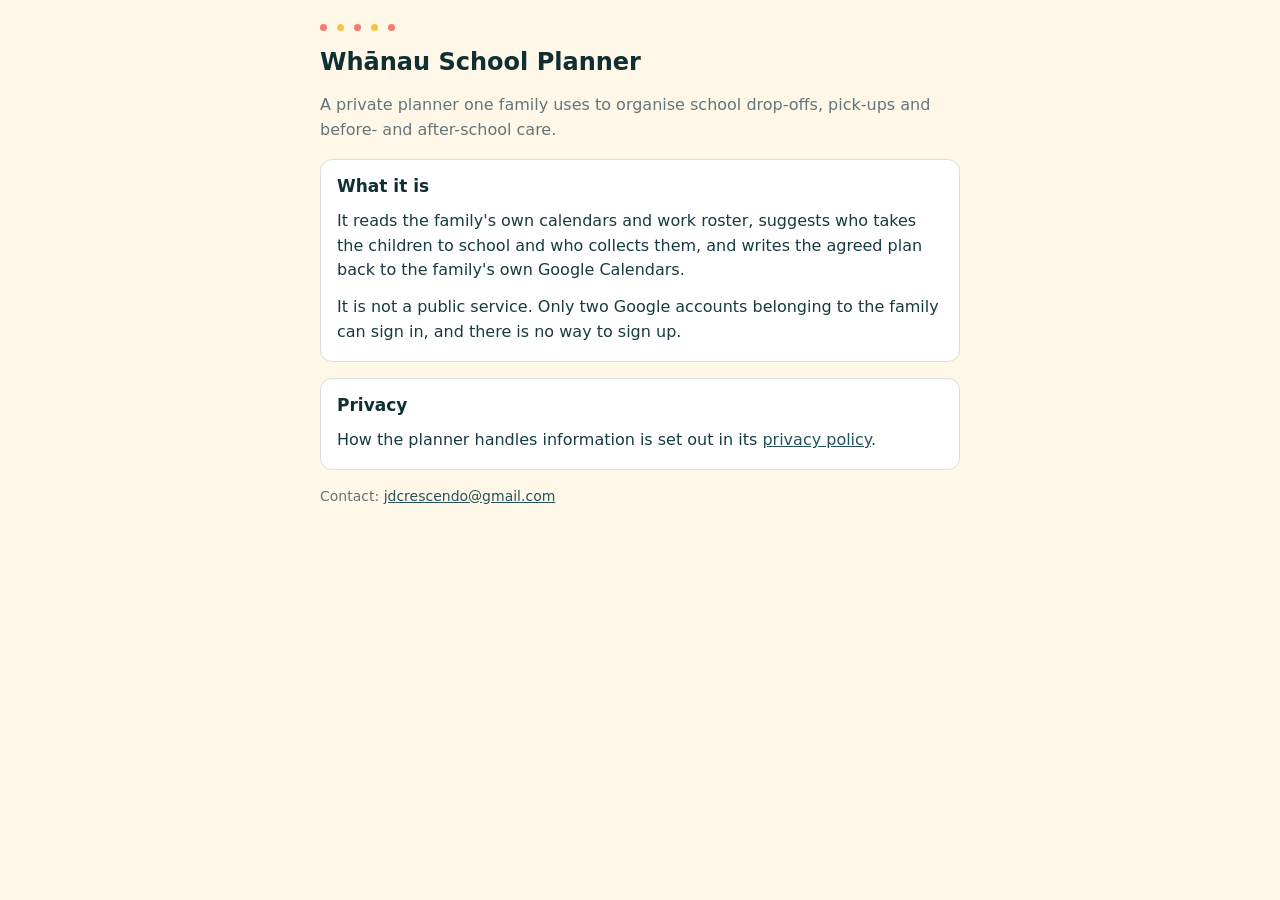
==== index.html @ e77e09dc "Home page and privacy policy for the Whānau School Planner Co-Authored-By: Claude Opus 5 <noreply@an" ====
<!doctype html>
<html lang="en-NZ">
<head>
<meta charset="utf-8">
<meta name="viewport" content="width=device-width, initial-scale=1">
<title>Whānau School Planner</title>
<meta name="description" content="A private planner used by one family to organise school drop-offs and pick-ups.">
<link rel="stylesheet" href="style.css">
</head>
<body>
<main class="page">
  <div class="dots" aria-hidden="true"><span></span><span></span><span></span><span></span><span></span></div>
  <h1>Whānau School Planner</h1>
  <p class="lede">A private planner one family uses to organise school drop-offs, pick-ups and before- and after-school care.</p>

  <section class="card">
    <h2>What it is</h2>
    <p>It reads the family's own calendars and work roster, suggests who takes the children to school and who collects them, and writes the agreed plan back to the family's own Google Calendars.</p>
    <p>It is not a public service. Only two Google accounts belonging to the family can sign in, and there is no way to sign up.</p>
  </section>

  <section class="card">
    <h2>Privacy</h2>
    <p>How the planner handles information is set out in its <a href="privacy.html">privacy policy</a>.</p>
  </section>

  <p class="foot">Contact: <a href="mailto:jdcrescendo@gmail.com">jdcrescendo@gmail.com</a></p>
</main>
</body>
</html>
---- style.css ----
/* Whānau School Planner style guide: light only, semantic tokens, cream canvas. */
:root {
  --colour-canvas:#fff7e8; --colour-surface:#ffffff;
  --colour-ink:#173b3f; --colour-ink-strong:#102f33; --colour-ink-soft:#24535a;
  --colour-text-muted:#64757a; --colour-line:#d5dedd;
  --colour-coral:#f47c6c; --colour-gold:#f4c542;
  --space-2:.5rem; --space-3:.75rem; --space-4:1rem; --space-6:1.5rem;
  --radius-card:.75rem; --radius-pill:999px;
  --font:"DejaVu Sans","Noto Sans",Arial,sans-serif;
}
* { box-sizing:border-box; }
body { margin:0; background:var(--colour-canvas); color:var(--colour-ink);
  font-family:var(--font); font-size:16px; line-height:1.55; }
.page { max-width:42rem; margin:0 auto; padding:var(--space-6) var(--space-4);
  display:flex; flex-direction:column; gap:var(--space-4); }
h1, h2 { color:var(--colour-ink-strong); margin:0; line-height:1.25; }
h1 { font-size:1.5rem; }
h2 { font-size:1.0625rem; }
p, ul { margin:0; }
ul { padding-left:1.25rem; display:flex; flex-direction:column; gap:var(--space-2); }
a { color:var(--colour-ink-soft); }
a:focus-visible { outline:3px solid rgb(36 83 90 / 35%); outline-offset:2px; }
.lede { color:var(--colour-text-muted); }
time { font-variant-numeric:tabular-nums; }
.card { background:var(--colour-surface); border:1px solid var(--colour-line);
  border-radius:var(--radius-card); padding:var(--space-4);
  display:flex; flex-direction:column; gap:var(--space-3); }
.dots { display:flex; gap:10px; }
.dots span { width:7px; height:7px; border-radius:var(--radius-pill); }
.dots span:nth-child(odd) { background:var(--colour-coral); }
.dots span:nth-child(even) { background:var(--colour-gold); }
.foot { font-size:.875rem; color:var(--colour-text-muted); }
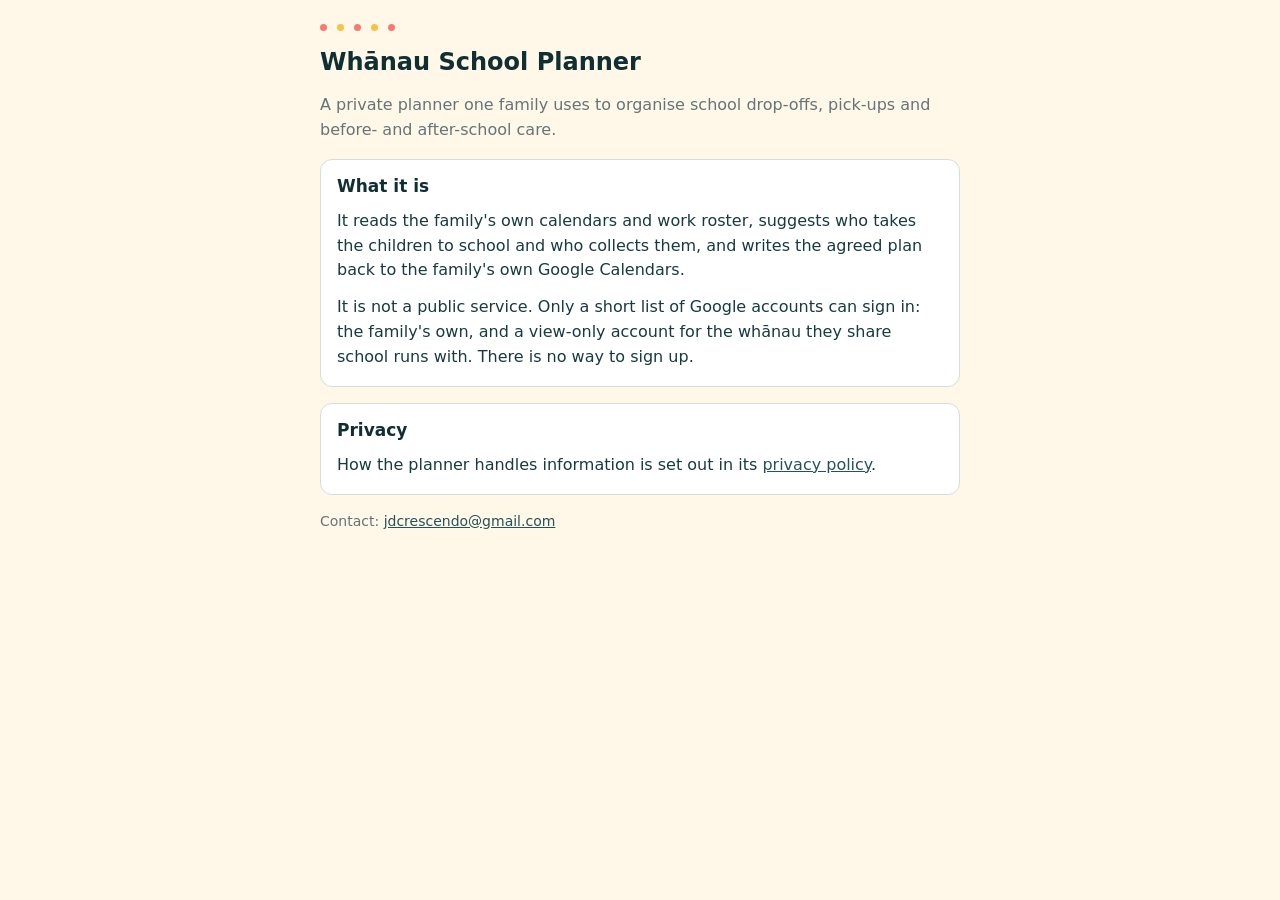
==== commit 7524f0a9: "Say who can sign in: the family, and a view-only account for the whānau they share school runs with " ====
--- a/index.html
+++ b/index.html
@@ -16,7 +16,7 @@
   <section class="card">
     <h2>What it is</h2>
     <p>It reads the family's own calendars and work roster, suggests who takes the children to school and who collects them, and writes the agreed plan back to the family's own Google Calendars.</p>
-    <p>It is not a public service. Only two Google accounts belonging to the family can sign in, and there is no way to sign up.</p>
+    <p>It is not a public service. Only a short list of Google accounts can sign in: the family's own, and a view-only account for the whānau they share school runs with. There is no way to sign up.</p>
   </section>
 
   <section class="card">
